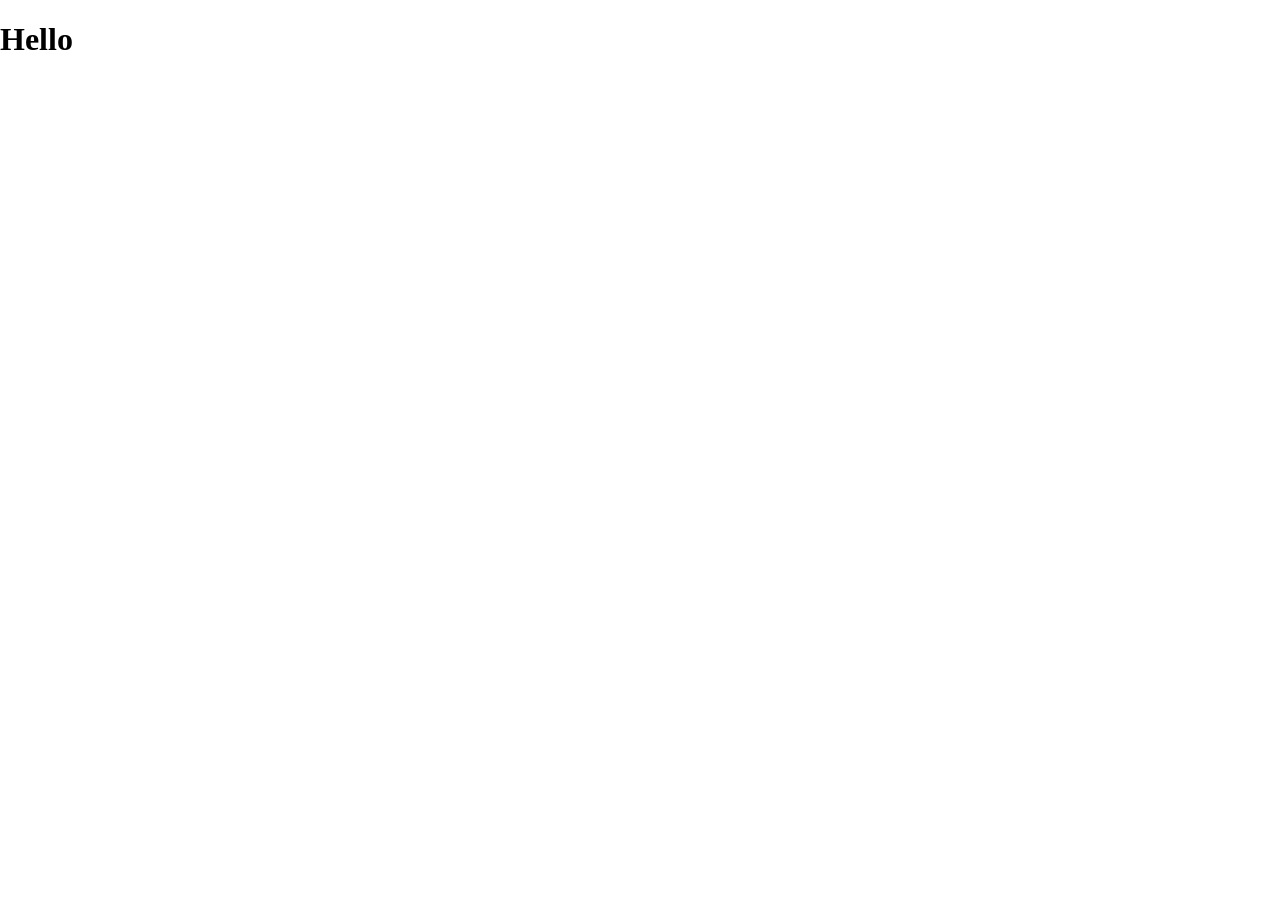
==== index.html @ 0978e584 "Initial commit" ====
<!DOCTYPE html>
<html lang="en">

<head>
    <meta charset="UTF-8">
    <meta name="viewport" content="width=device-width, initial-scale=1.0">
    <title>.</title>
    <link rel="stylesheet" href="./Assets/CSS/Style.css">
</head>

<body>
    <h1>Hello</h1>
</body>

</html>
---- Assets/CSS/Style.css ----
body {
    margin: 0;



}
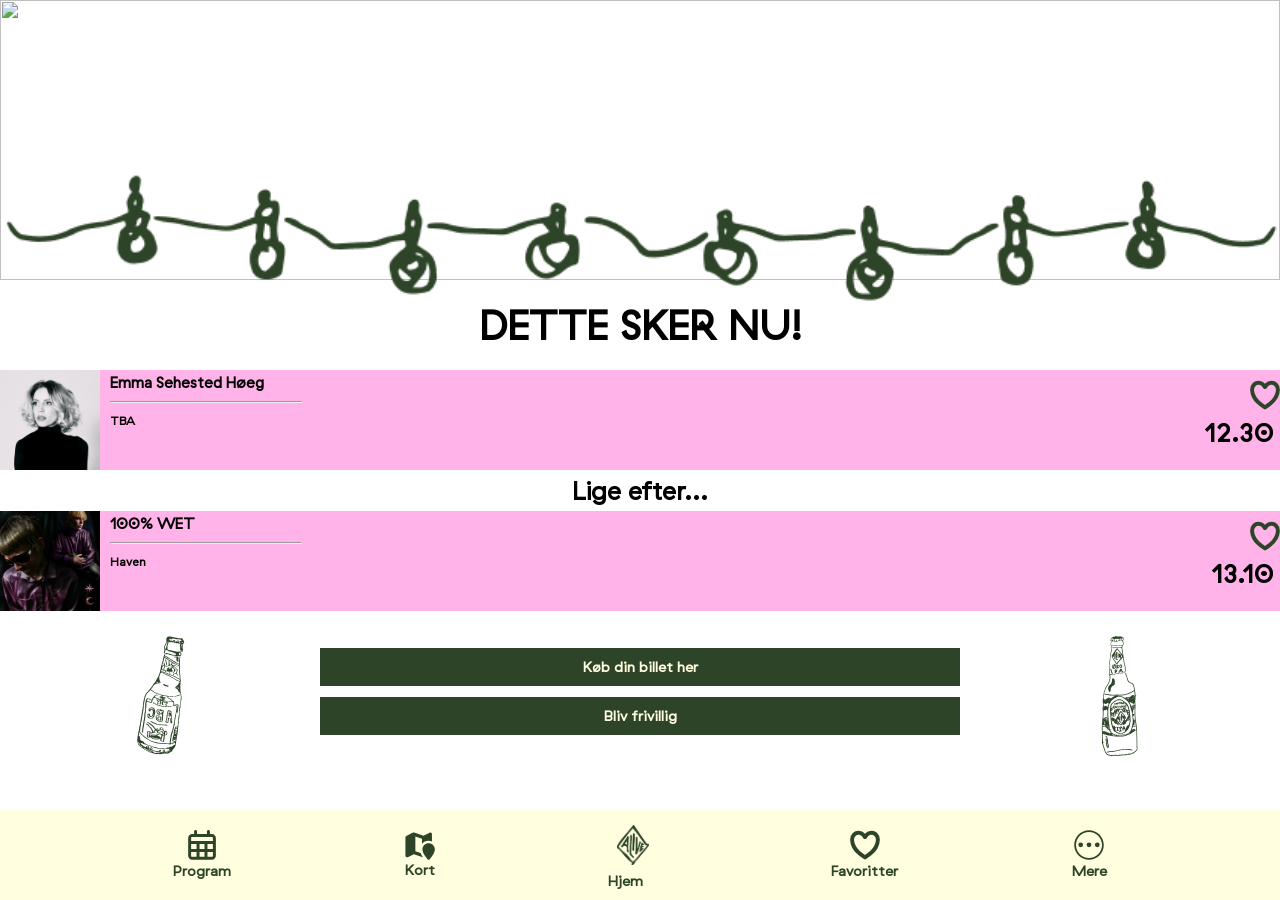
==== commit c2670e43: "Update to routing." ====
--- a/index.html
+++ b/index.html
@@ -5,11 +5,83 @@
     <meta charset="UTF-8">
     <meta name="viewport" content="width=device-width, initial-scale=1.0">
     <title>.</title>
-    <link rel="stylesheet" href="./Assets/CSS/Style.css">
+
+    <link rel="stylesheet" href="Assets/CSS/Overall.css">
+    <link rel="stylesheet" href="Assets/CSS/Forside.css">
+    <style>
+        @import url('https://fonts.googleapis.com/css2?family=Montserrat:ital,wght@0,100..900;1,100..900&display=swap');
+    </style>
 </head>
 
 <body>
-    <h1>Hello</h1>
+    <Header class="hero">
+        <img class=forside-video src="Assets/img/AliveGIf.gif" width="100%" height="280px" ; loop; autoplay></img>
+        <img class="lyskaede" src="Assets/img/Lyskaedder.svg" alt=""></img>
+    </Header>
+
+    <h1>DETTE SKER NU!</h1>
+    <div class="card-music">
+        <img class="card-img" src="Assets/img/Emma-sehested.jpg" alt="">
+        <div class="Info-tekst">
+            <h2>Emma Sehested Høeg</h2>
+            <hr>
+            <h3>TBA</h3>
+        </div>
+        <div class="tidspunkt">
+            <img src="Assets/img/hjerte-tomt.svg" alt="" class="favorite-btn">
+            <h4>12.30</h4>
+        </div>
+    </div>
+    <h2 class="Efter">Lige efter...</h2>
+    <div class="card-music">
+        <img class="card-img" src="Assets/img/100pWET.jpg" alt="">
+        <div class="Info-tekst">
+            <h2>100% WET</h2>
+            <hr>
+            <h3>Haven</h3>
+        </div>
+        <div class="tidspunkt">
+            <img src="Assets/img/hjerte-tomt.svg" alt="" class="favorite-btn">
+            <h4>13.10</h4>
+        </div>
+    </div>
+    <br>
+
+    <div class="forside-knap">
+        <img src="Assets/img/ABC.oll.svg" alt="" class="figur">
+        <div class="forside-billet">
+            <a href="billetter.html">
+                <h2 class="bliv-kob">Køb din billet her</h2>
+            </a>
+            <a href="praktiske.oplysninger.html">
+                <h2 class="bliv-kob">Bliv frivillig</h2>
+            </a>
+        </div>
+        <img src="Assets/img/ipa.oll.svg" alt="" class="figur">
+
+    </div>
+    <br>
+    <br>
+    <br>
+    <footer>
+        <nav class="footer-nav">
+            <ul>
+                <li><a href="Musik.html"><img src="Assets/img/kalender.svg" alt="" class="ikon"></a><span>Program</span>
+                </li>
+                <li><a href="kort.html"><img src="Assets/img/Kort-ikon.svg" alt="" class="ikon"><span>Kort</span></a>
+                </li>
+                <li><a href="index.html"><img src="Assets/img/Alive-ikon.svg" alt="" class="ikon-alive">
+                    </a><span>Hjem</span></li>
+                <li><a href="Min-Festival.html"><img src="Assets/img/hjerte-tomt.svg" alt="hjerte-tomt" class="ikon">
+                    </a><span>Favoritter</span></li>
+                <li><a href="praktiske.oplysninger.html"><img src="Assets/img/Menu.svg" alt="" class="ikon">
+                    </a><span>Mere</span></li>
+            </ul>
+        </nav>
+    </footer>
+
+
+
 </body>
 
 </html>
--- a/Assets/CSS/Overall.css
+++ b/Assets/CSS/Overall.css
@@ -0,0 +1,134 @@
+body {
+    font-family: 'GT Haptik';
+    margin: 0;
+}
+
+/* <div>Icons made from <a href="https://www.onlinewebfonts.com/icon">svg icons</a>is licensed by CC BY 4.0</div> */
+
+@font-face {
+    font-family: 'GT Haptik';
+    src: url(../fonts/gt_haptik_regular.woff2);
+}
+
+/* Header*/
+
+header:not(.hero) {
+    text-align: center;
+    background-color: #ffffdf;
+    color: #2e4428;
+    font-size: 36px;
+    padding: 10px 15px;
+    border-bottom: 1px solid #2e4428;
+}
+
+
+/* Cards om events */
+.card-music {
+    display: flex;
+    background-color: #ffb3e8;
+    flex-direction: row;
+    margin: 5px;
+    max-height: 100px;
+    width: 100%;
+    margin-inline: auto;
+
+}
+
+.card-img {
+    min-height: 100px;
+    width: 100px;
+    object-fit: cover;
+
+}
+
+.Info-tekst {
+    display: flex;
+    flex-direction: column;
+    justify-content: right;
+    line-height: 0.1;
+    padding-left: 10px;
+    font-size: 10px;
+    max-width: 280px;
+}
+
+
+h4 {
+    font-size: 26px;
+    margin-left: 0;
+    padding: 1px;
+    margin: 5px;
+}
+
+h1 {
+    font-size: 40px;
+    margin: 20px 0;
+    text-align: center;
+}
+
+hr {
+    width: 190px;
+    color-scheme: black;
+}
+
+.tidspunkt {
+    display: flex;
+    flex-direction: column;
+    margin-left: auto;
+}
+
+.favorite-btn {
+    width: 30px;
+    height: 30px;
+    padding-top: 10px;
+    align-self: flex-end;
+}
+
+
+
+/* Footer */
+
+footer {
+    position: fixed;
+    bottom: 0;
+    width: 100%;
+}
+
+.ikon {
+    height: 30px;
+    width: 30px;
+    padding: 0px;
+}
+
+.ikon-alive {
+    height: 40px;
+    width: 40px;
+    padding: 5px;
+
+}
+
+
+
+.footer-nav ul {
+    background-color: #ffffdf;
+    display: flex;
+    justify-content: space-evenly;
+    align-items: center;
+    list-style: none;
+    padding: 10px 0px;
+    margin: 0;
+}
+
+.footer-nav li a {
+    display: flex;
+    flex-direction: column;
+    align-items: center;
+    text-decoration: none;
+    color: black;
+    font-size: 10px;
+}
+
+.footer-nav li span {
+    font-weight: bold;
+    font-size: 14px;
+    color: #2e4428;
+}
--- a/Assets/CSS/Forside.css
+++ b/Assets/CSS/Forside.css
@@ -0,0 +1,67 @@
+body {
+    font-family: 'GT Haptik';
+}
+
+@font-face {
+    font-family: 'GT Haptik';
+    src: url(../fonts/gt_haptik_regular.woff2);
+}
+
+.hero {
+    position: relative;
+    width: 100%;
+    height: 280px;
+}
+
+.forside-video {
+    width: 100%;
+    height: 100%;
+    object-fit: cover;
+    display: block;
+}
+
+.lyskaede {
+    position: absolute;
+    bottom: -30px;
+    left: 0;
+    scale: 100%;
+    overflow: auto
+}
+
+.forside-knap {
+    display: grid;
+    grid-template-columns: 1fr 2fr 1fr;
+
+}
+
+.forside-billet {
+    flex-direction: column;
+    align-items: center;
+    height: 100px;
+}
+
+.bliv-kob {
+    background-color: #2e4428;
+    padding: 10px 30px;
+    color: #ffffdf;
+    justify-self: center;
+    text-align: center;
+    font-size: 14px;
+
+}
+
+.figur {
+    height: auto;
+    width: 50px;
+    justify-self: center;
+}
+
+.Efter {
+    text-align: center;
+    font-size: 25px;
+    margin: 2px;
+}
+
+a {
+    text-decoration: none;
+}
